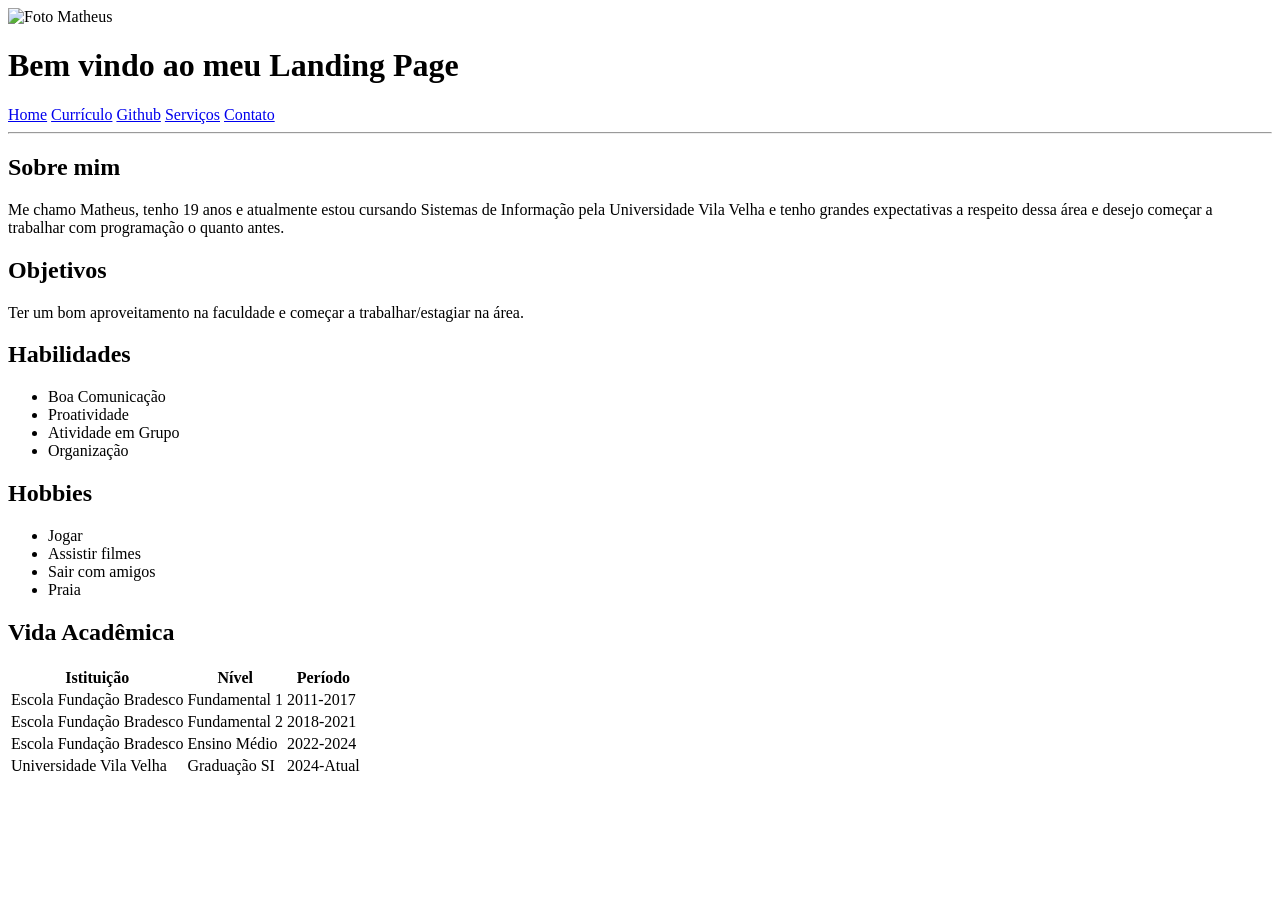
==== index.html @ fdaed736 "Add files via upload" ====
<!DOCTYPE html>
<html lang="pt-br">
<head>
    <meta charset="UTF-8">
    <meta name="viewport" content="width=device-width, initial-scale=1.0">
    <title>Home - Matheus Schuambach Tostes</title>
    <link rel="stylesheet" href="style.css">
</head>
<body>
    <header class="cabecalho">
        <img src="./Imagens/foto eu.jpeg" alt="Foto Matheus" class="foto_matheus">
        <h1>Bem vindo ao meu Landing Page</h1>
        <nav class="menu">
            <a href="home.html" class="ativo">Home</a>
            <a href="currículo.html">Currículo</a>
            <a href="github.html">Github</a>
            <a href="serviços.html">Serviços</a>
            <a href="contato.html">Contato</a>
        </nav>
    </header>
    
    <hr class="divisoria">
    
    <main class="conteudo-principal">
        <section class="secao">
            <h2>Sobre mim</h2>
            <p>Me chamo Matheus, tenho 19 anos e atualmente estou cursando Sistemas de Informação pela Universidade Vila Velha e tenho grandes expectativas a respeito dessa área e desejo começar a trabalhar com programação o quanto antes.</p>
        </section>
        
        <section class="secao">
            <h2>Objetivos</h2>
            <p>Ter um bom aproveitamento na faculdade e começar a trabalhar/estagiar na área.</p>
        </section>
        
        <section class="secao">
            <h2>Habilidades</h2>
            <ul>
                <li>Boa Comunicação</li>
                <li>Proatividade</li>
                <li>Atividade em Grupo</li>
                <li>Organização</li>
            </ul>
        </section>
        
        <section class="secao">
            <h2>Hobbies</h2>
            <ul>
                <li>Jogar</li>
                <li>Assistir filmes</li>
                <li>Sair com amigos</li>
                <li>Praia</li>
            </ul>
        </section>
        
        <section class="tabela">
            <h2>Vida Acadêmica</h2>
            <table>
                <thead>
                    <tr>
                        <th>Istituição</th>
                        <th>Nível</th>
                        <th>Período</th>
                    </tr>
                </thead>
                <tbody>
                    <tr>
                        <td>Escola Fundação Bradesco</td>
                        <td>Fundamental 1</td>
                        <td>2011-2017</td>
                    </tr>
                    <tr>
                        <td>Escola Fundação Bradesco</td>
                        <td>Fundamental 2</td>
                        <td>2018-2021</td>
                    </tr>
                    <tr>
                        <td>Escola Fundação Bradesco</td>
                        <td>Ensino Médio</td>
                        <td>2022-2024</td>
                    </tr>
                    <tr>
                        <td>Universidade Vila Velha</td>
                        <td>Graduação SI</td>
                        <td>2024-Atual</td>
                    </tr>
                </tbody>
            </table>
        </section>
    </main>
    
</body>
</html>
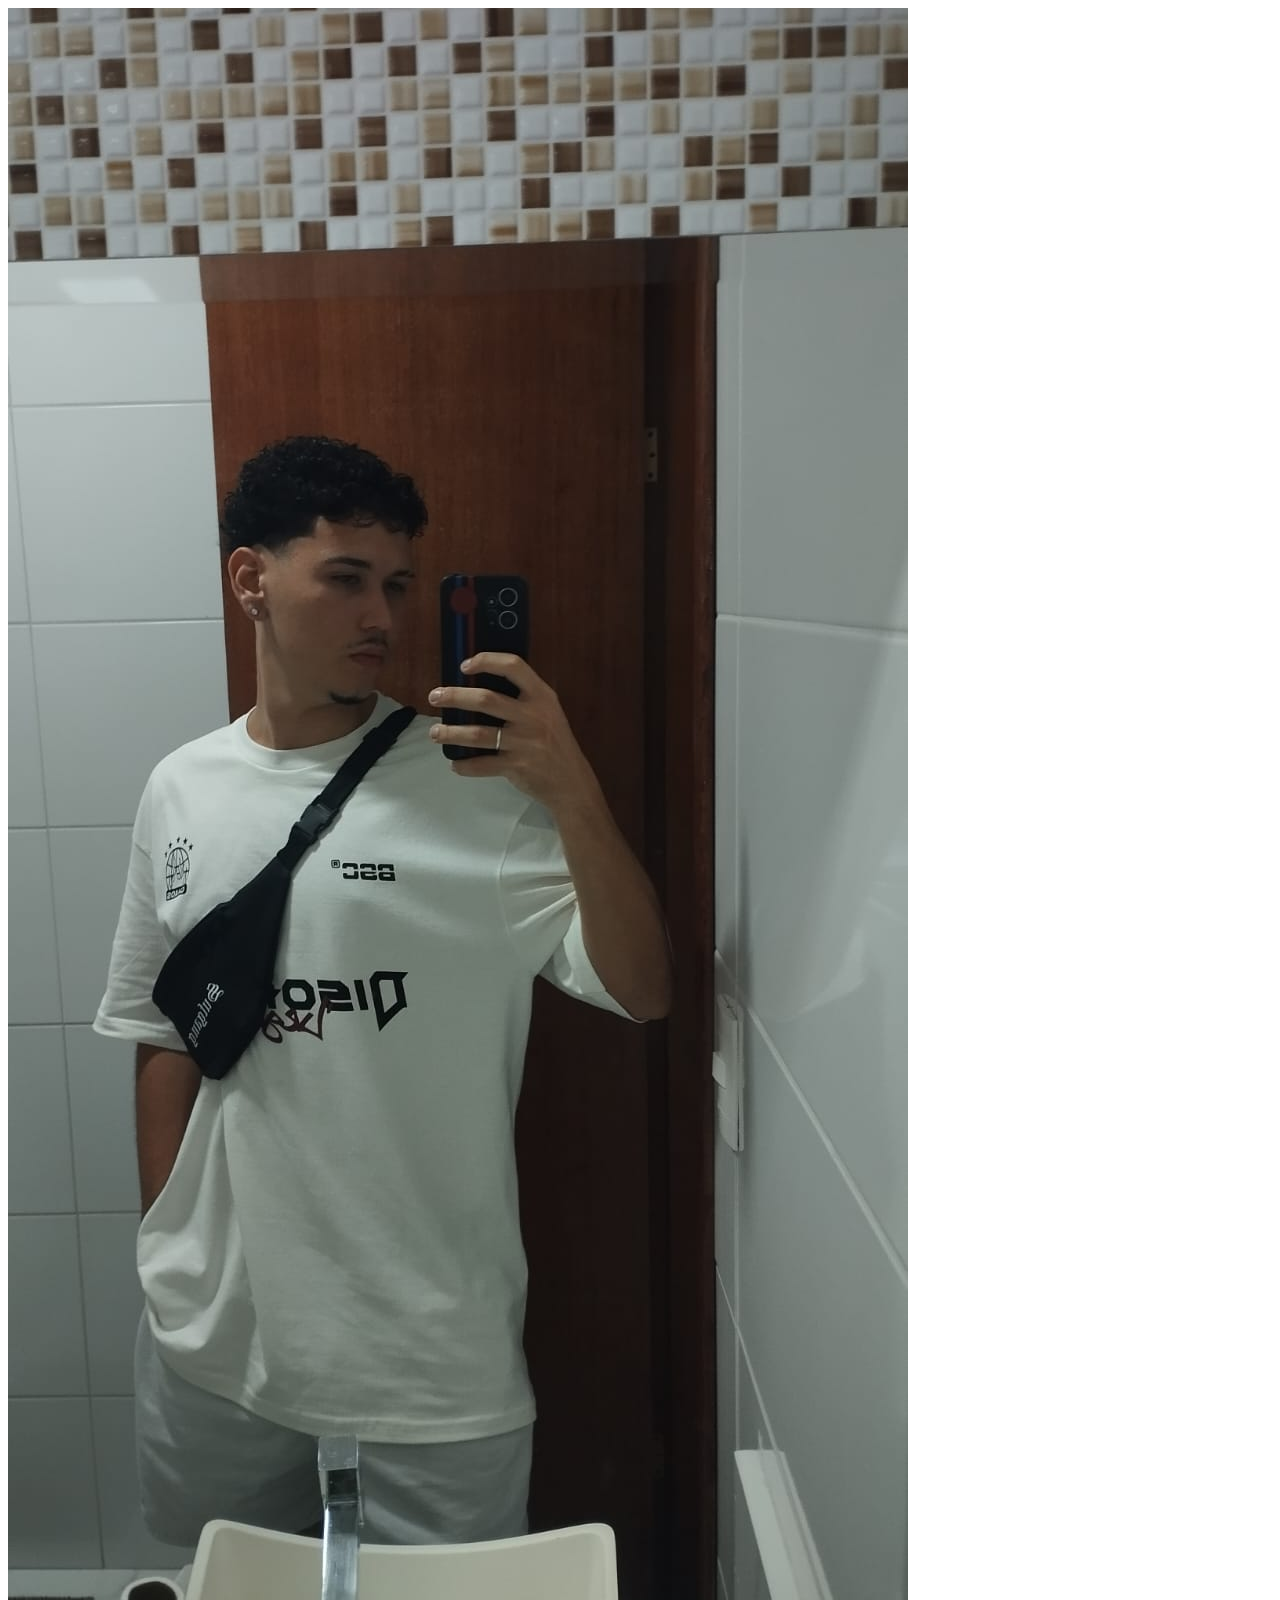
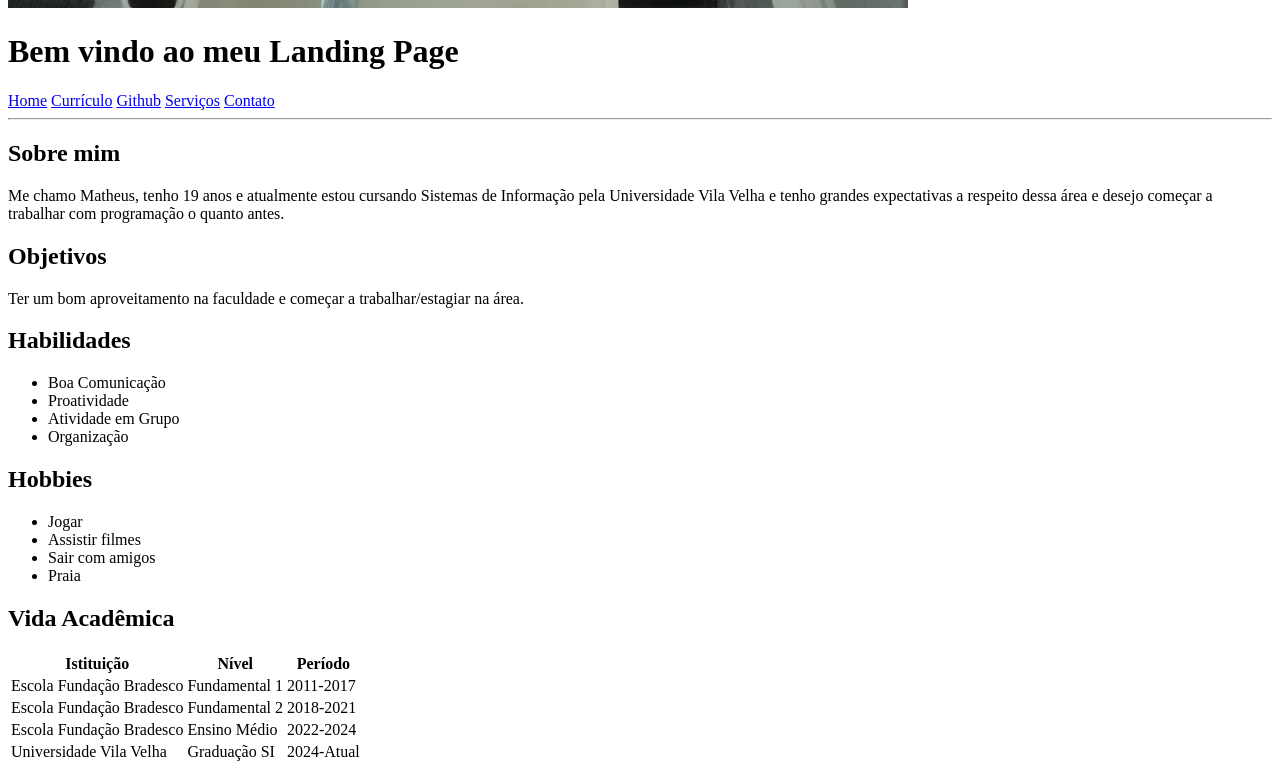
==== commit d3910fb9: "Fix HTML formatting and update image source" ====
--- a/index.html
+++ b/index.html
@@ -8,10 +8,10 @@
 </head>
 <body>
     <header class="cabecalho">
-        <img src="./Imagens/foto eu.jpeg" alt="Foto Matheus" class="foto_matheus">
+        <img src="foto eu.jpeg" alt="Foto Matheus" class="foto_matheus">
         <h1>Bem vindo ao meu Landing Page</h1>
         <nav class="menu">
-            <a href="home.html" class="ativo">Home</a>
+            <a href="index.html" class="ativo">Home</a>
             <a href="currículo.html">Currículo</a>
             <a href="github.html">Github</a>
             <a href="serviços.html">Serviços</a>
@@ -89,4 +89,4 @@
     </main>
     
 </body>
-</html>+</html>
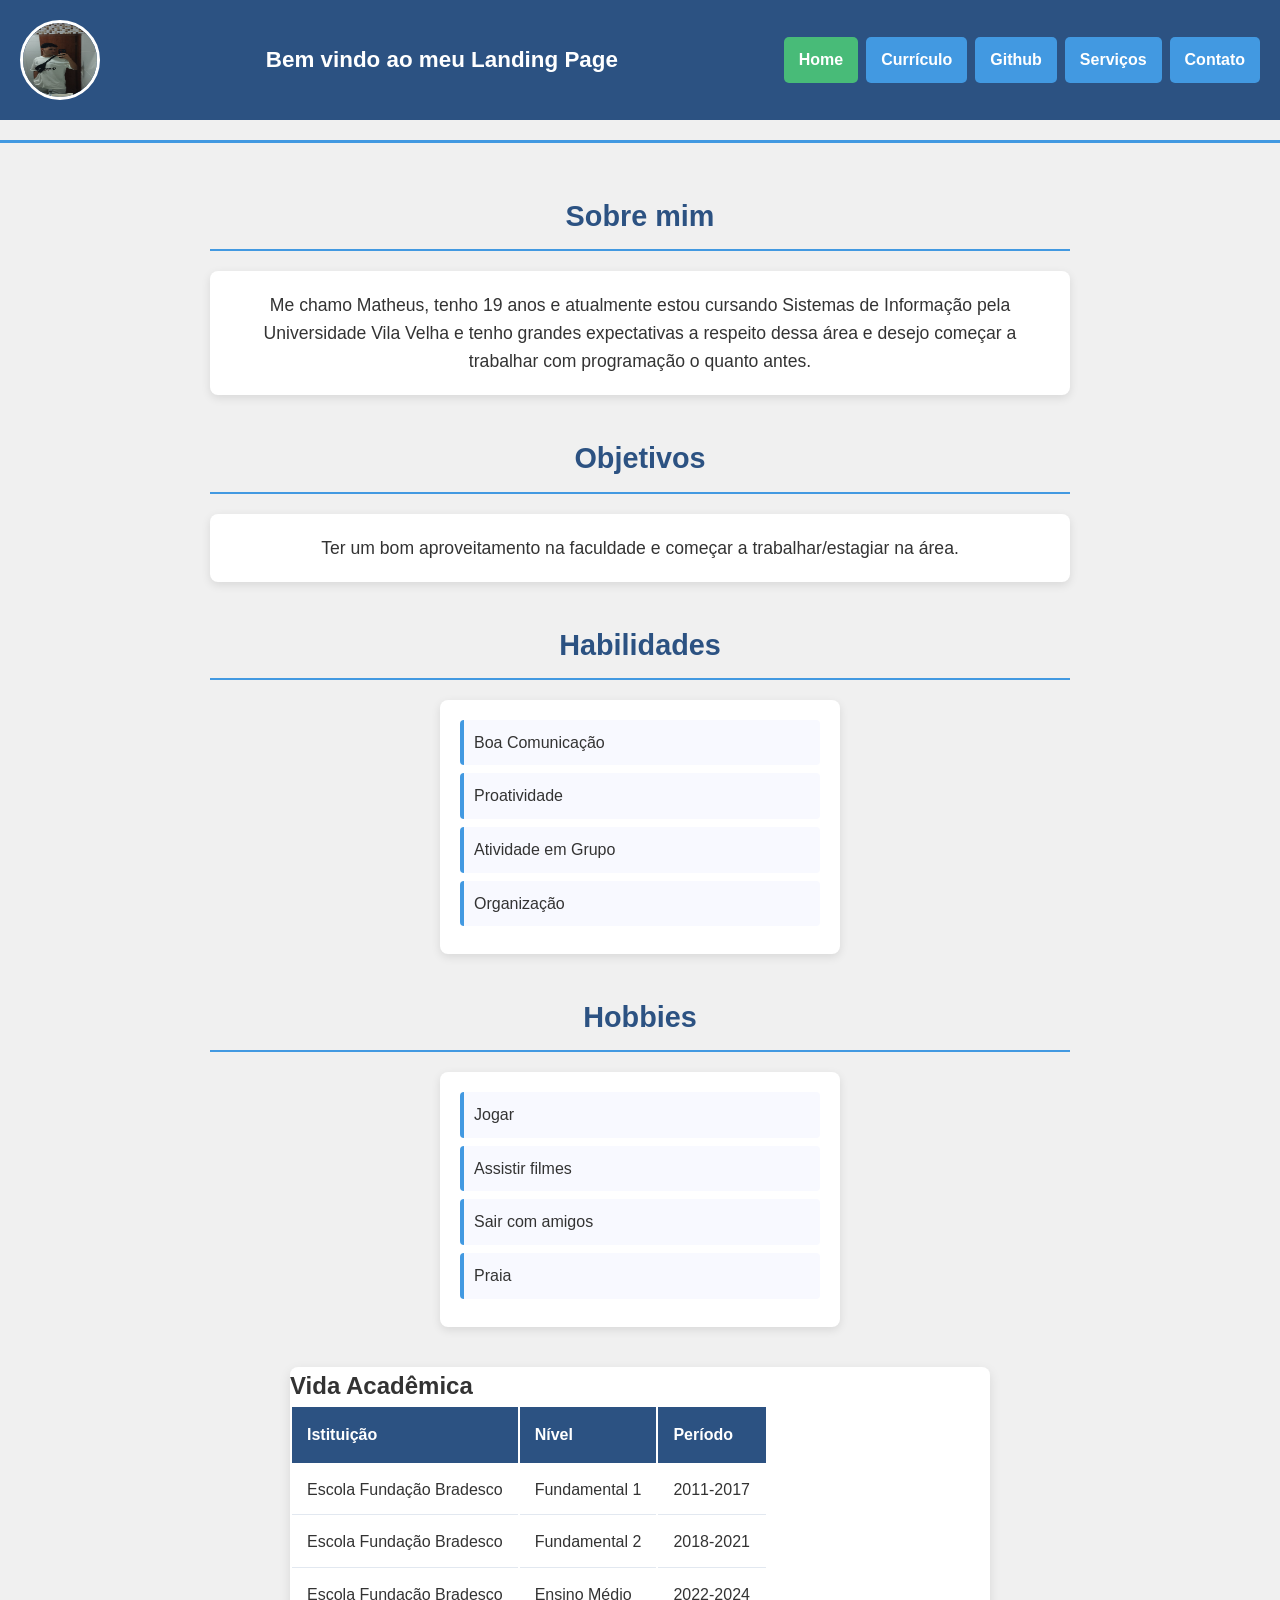
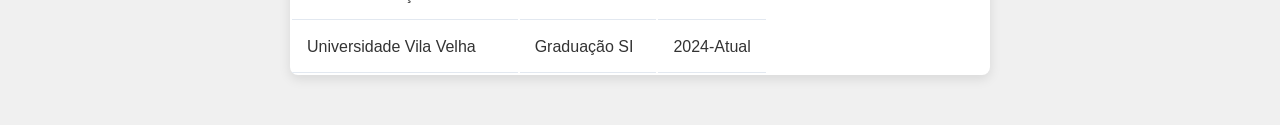
==== commit 7c9a53ca: "Add files via upload" ====
--- a/index.html
+++ b/index.html
@@ -8,7 +8,7 @@
 </head>
 <body>
     <header class="cabecalho">
-        <img src="foto eu.jpeg" alt="Foto Matheus" class="foto_matheus">
+        <img src="./Imagens/foto eu.jpeg" alt="Foto Matheus" class="foto_matheus">
         <h1>Bem vindo ao meu Landing Page</h1>
         <nav class="menu">
             <a href="index.html" class="ativo">Home</a>
@@ -89,4 +89,4 @@
     </main>
     
 </body>
-</html>
+</html>
--- a/style.css
+++ b/style.css
@@ -0,0 +1,205 @@
+* {
+    margin: 0;
+    padding: 0;
+    box-sizing: border-box;
+}
+
+body {
+    font-family: Arial, sans-serif;
+    background-color: #f0f0f0;
+    color: #333;
+    line-height: 1.6;
+}
+
+.cabecalho {
+    background-color: #2c5282;
+    color: white;
+    padding: 20px;
+    display: flex;
+    justify-content: space-between;
+    align-items: center;
+    flex-wrap: wrap;
+}
+
+.foto_matheus {
+    width: 80px;
+    height: 80px;
+    border-radius: 50%;
+    border: 3px solid white;
+}
+
+.cabecalho h1 {
+    font-size: 1.4em;
+    text-align: center;
+    flex: 1;
+    margin: 0 15px;
+}
+
+.menu {
+    display: flex;
+    gap: 8px;
+    flex-wrap: wrap;
+}
+
+.menu a {
+    color: white;
+    text-decoration: none;
+    padding: 10px 15px;
+    background-color: #4299e1;
+    border-radius: 5px;
+    font-weight: bold;
+    transition: background-color 0.3s;
+}
+
+.menu a:hover {
+    background-color: #3182ce;
+}
+
+.menu a.ativo {
+    background-color: #48bb78;
+}
+
+.menu a.ativo:hover {
+    background-color: #38a169;
+}
+
+.divisoria {
+    border: none;
+    height: 3px;
+    background-color: #4299e1;
+    margin: 20px 0;
+}
+
+.conteudo-principal {
+    max-width: 900px;
+    margin: 0 auto;
+    padding: 30px 20px;
+}
+
+.secao {
+    margin-bottom: 40px;
+}
+
+.secao h2 {
+    color: #2c5282;
+    font-size: 1.8em;
+    text-align: center;
+    margin-bottom: 20px;
+    border-bottom: 2px solid #4299e1;
+    padding-bottom: 10px;
+}
+
+.secao p {
+    background-color: white;
+    padding: 20px;
+    border-radius: 8px;
+    box-shadow: 0 3px 10px rgba(0,0,0,0.1);
+    text-align: center;
+    font-size: 1.1em;
+}
+
+.secao ul {
+    list-style: none;
+    background-color: white;
+    padding: 20px;
+    margin: 0 auto;
+    max-width: 400px;
+    border-radius: 8px;
+    box-shadow: 0 3px 10px rgba(0,0,0,0.1);
+}
+
+.secao li {
+    padding: 10px;
+    margin-bottom: 8px;
+    background-color: #f8f9ff;
+    border-left: 4px solid #4299e1;
+    border-radius: 4px;
+    transition: all 0.3s;
+}
+
+.secao li:hover {
+    background-color: #e6f3ff;
+    transform: translateX(5px);
+}
+
+.tabela {
+    width: 100%;
+    max-width: 700px;
+    margin: 20px auto;
+    background-color: white;
+    border-radius: 8px;
+    overflow: hidden;
+    box-shadow: 0 4px 12px rgba(0,0,0,0.1);
+    border-collapse: collapse;
+}
+
+.tabela th {
+    background-color: #2c5282;
+    color: white;
+    padding: 15px;
+    text-align: left;
+}
+
+.tabela td {
+    padding: 12px 15px;
+    border-bottom: 1px solid #e2e8f0;
+}
+
+.tabela tr:hover {
+    background-color: #f0f8ff;
+}
+
+.cards-container {
+    display: flex;
+    gap: 20px;
+    flex-wrap: wrap;
+    justify-content: center;
+    margin-top: 30px;
+}
+
+.card {
+    background-color: white;
+    padding: 25px;
+    border-radius: 10px;
+    box-shadow: 0 3px 10px rgba(0,0,0,0.1);
+    flex: 1;
+    min-width: 250px;
+    text-align: center;
+    transition: transform 0.3s;
+}
+
+.card:hover {
+    transform: translateY(-5px);
+}
+
+.card h3 {
+    color: #4299e1;
+    margin-bottom: 15px;
+}
+
+
+@media (max-width: 768px) {
+    .cabecalho {
+        flex-direction: column;
+        gap: 15px;
+        text-align: center;
+    }
+    
+    .cabecalho h1 {
+        order: -1;
+        margin: 0;
+    }
+    
+    .menu {
+        justify-content: center;
+    }
+    
+    .cards-container {
+        flex-direction: column;
+        align-items: center;
+    }
+    
+    .tabela {
+        font-size: 14px;
+    }
+}
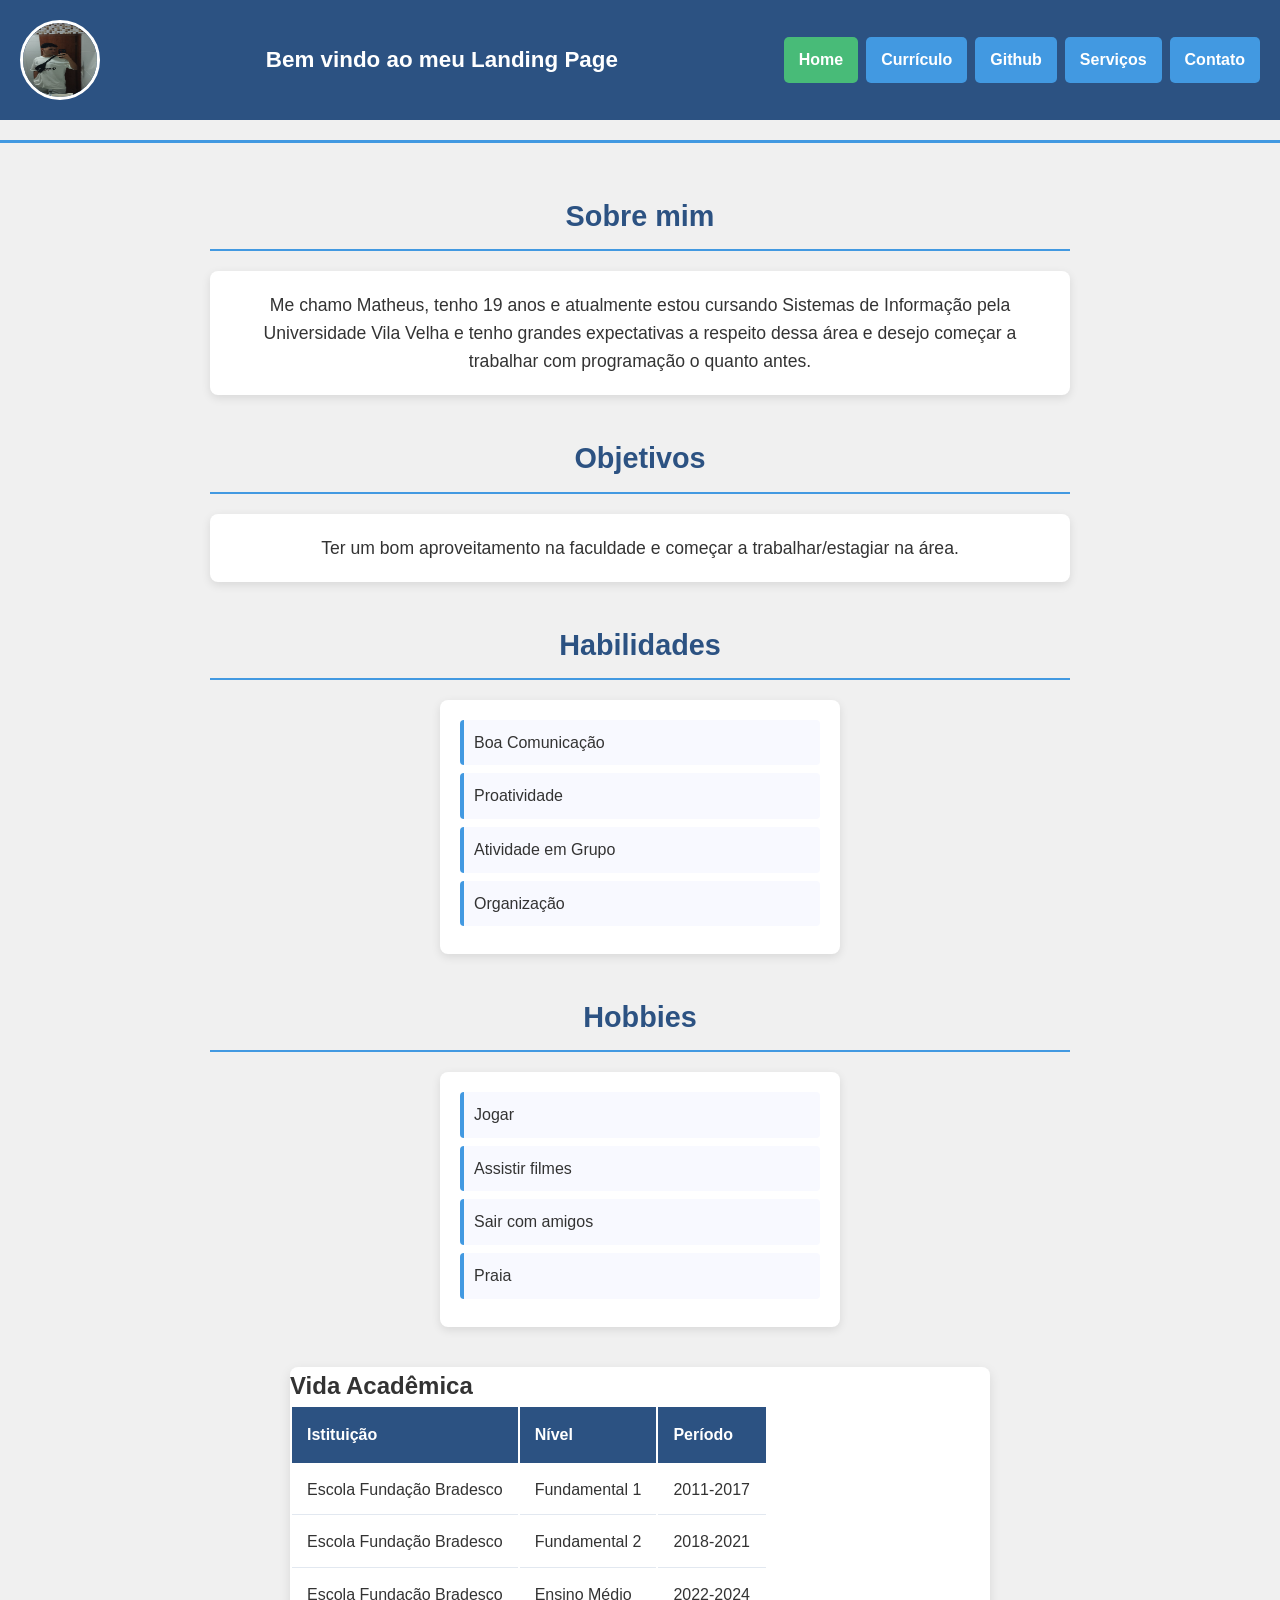
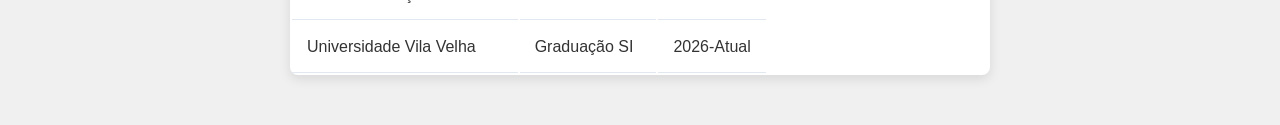
==== commit 9c4f29c8: "Fix HTML structure and content formatting" ====
--- a/index.html
+++ b/index.html
@@ -81,7 +81,7 @@
                     <tr>
                         <td>Universidade Vila Velha</td>
                         <td>Graduação SI</td>
-                        <td>2024-Atual</td>
+                        <td>2026-Atual</td>
                     </tr>
                 </tbody>
             </table>
@@ -89,4 +89,4 @@
     </main>
     
 </body>
-</html>+</html>
